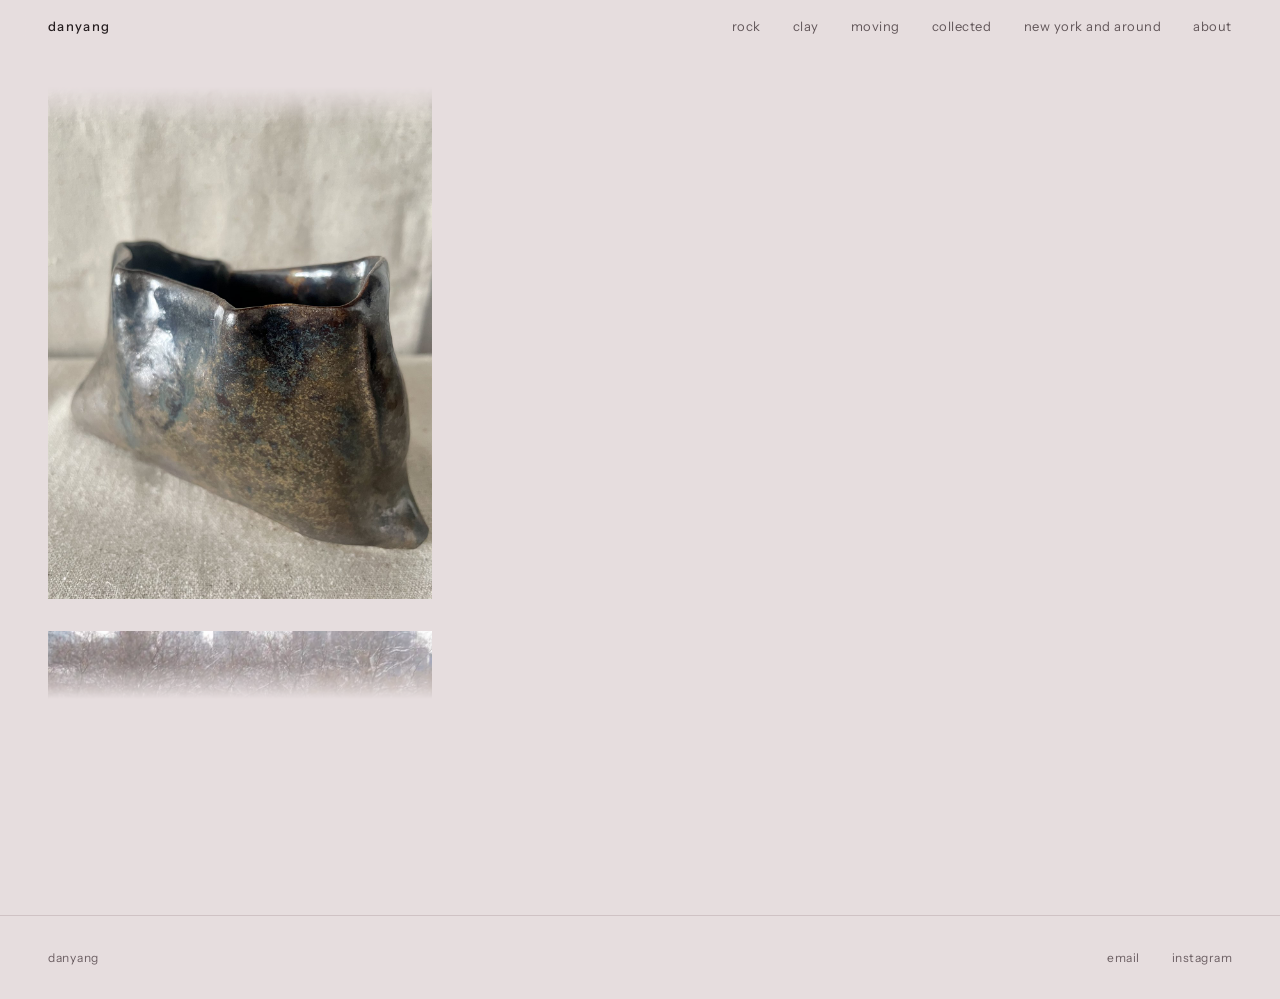
==== index.html @ a8de2074 "Add seamless On Their Way loop" ====
<!DOCTYPE html>
<html lang="en">
<head>
  <meta charset="UTF-8">
  <meta name="viewport" content="width=device-width, initial-scale=1.0">
  <title>danyang</title>
  <meta name="description" content="Visual archive — photography, ceramics, video, and collected observations.">

  <link rel="preconnect" href="https://fonts.googleapis.com">
  <link rel="preconnect" href="https://fonts.gstatic.com" crossorigin>
  <link href="https://fonts.googleapis.com/css2?family=Instrument+Sans:ital,wght@0,400;0,500;1,400&family=Newsreader:ital,wght@0,400;0,500;1,400&display=swap" rel="stylesheet">
  <link rel="stylesheet" href="/css/style.css?v=19">
  <script src="/js/home-carousels.js?v=2" defer></script>
</head>
<body>

  <a href="#main" class="skip-link">Skip to content</a>

  <header class="site-header">
    <a href="/" class="site-title">danyang</a>
    <nav class="site-nav" aria-label="Main navigation">
      <a href="/rock/" class="nav-link">Rock</a>
      <a href="/clay/" class="nav-link">Clay</a>
      <a href="/moving/" class="nav-link">Moving</a>
      <a href="/collected/" class="nav-link">Collected</a>
      <a href="/new-york-and-around/" class="nav-link">New York and Around</a>
      <a href="/about/" class="nav-link">About</a>
    </nav>
  </header>

  <main id="main">
    <section class="home-carousel-layout" aria-label="Image archive ordered by color and light">
      <section class="home-carousel home-carousel--vertical" aria-label="Portrait images, from light to dark">
        <div class="home-carousel-viewport" data-carousel="portrait" aria-busy="true">
          <div class="home-carousel-track home-carousel-track--vertical"></div>
        </div>
      </section>
    </section>
  </main>

  <footer class="site-footer">
    <div class="footer-inner">
      <span class="footer-name">danyang</span>
      <nav class="footer-links" aria-label="Footer navigation">
        <!-- REPLACE: update with your actual email and Instagram -->
        <a href="mailto:hello@danyanghere.com">Email</a>
        <a href="https://instagram.com/" target="_blank" rel="noopener noreferrer">Instagram</a>
      </nav>
    </div>
  </footer>

</body>
</html>
---- css/style.css ----
/* ============================================================
   DANYANG WU — VISUAL ARCHIVE
   Complete stylesheet
   ============================================================ */


/* ============================================================
   1. DESIGN TOKENS
   ============================================================ */

:root {
  /* Colors */
  --bg:              #E6DDDE;
  --text:            #261F21;
  --text-secondary:  #62575A;
  --text-tertiary:   #6C5F63;
  --border:          #CFC2C4;

  /* Typography */
  --font-sans: 'Instrument Sans', -apple-system, BlinkMacSystemFont, 'Segoe UI',
               Roboto, 'Helvetica Neue', Arial, sans-serif;
  --font-serif: 'Newsreader', Georgia, 'Times New Roman', serif;

  /* Spacing (8px base) */
  --space-xs:      0.5rem;   /*  8px */
  --space-sm:      1rem;     /* 16px */
  --space-md:      2rem;     /* 32px */
  --space-lg:      4rem;     /* 64px */
  --space-xl:      8rem;     /* 128px */
  --space-section: clamp(5rem, 12vh, 10rem);

  /* Layout */
  --max-width:     1400px;
  --content-width: 860px;
  --gutter:        clamp(1.25rem, 5vw, 3rem);
}


/* ============================================================
   2. RESET & BASE
   ============================================================ */

*,
*::before,
*::after {
  margin: 0;
  padding: 0;
  box-sizing: border-box;
}

html {
  font-size: 16px;
  scroll-behavior: smooth;
  -webkit-text-size-adjust: 100%;
}

body {
  font-family: var(--font-sans);
  font-size: 1rem;
  line-height: 1.6;
  color: var(--text);
  background-color: var(--bg);
  -webkit-font-smoothing: antialiased;
  -moz-osx-font-smoothing: grayscale;
}

img,
video {
  display: block;
  max-width: 100%;
  height: auto;
}

a {
  color: inherit;
  text-decoration: none;
}

/* Native SVG cursors: hidden automatically on touch-only devices. */
@media (hover: hover) and (pointer: fine) {
  html,
  body,
  body * {
    cursor: url('/assets/cursors/brush.svg?v=2') 3 3, auto !important;
  }

  a,
  button,
  [role='button'],
  input,
  select,
  textarea,
  summary,
  label {
    cursor: url('/assets/cursors/brush-active.svg?v=2') 3 3, auto !important;
  }

  html.page-clay,
  html.page-clay body,
  html.page-clay body * {
    cursor: url('/assets/cursors/sponge.svg?v=1') 4 4, auto !important;
  }

  html.page-clay a,
  html.page-clay button,
  html.page-clay [role='button'],
  html.page-clay input,
  html.page-clay select,
  html.page-clay textarea,
  html.page-clay summary,
  html.page-clay label {
    cursor: url('/assets/cursors/sponge-active.svg?v=1') 5 5, auto !important;
  }

  html.page-new-york,
  html.page-new-york body,
  html.page-new-york body * {
    cursor: url('/assets/cursors/mouse-chef.svg?v=1') 2 18, auto !important;
  }

  html.page-new-york a,
  html.page-new-york button,
  html.page-new-york [role='button'],
  html.page-new-york input,
  html.page-new-york select,
  html.page-new-york textarea,
  html.page-new-york summary,
  html.page-new-york label {
    cursor: url('/assets/cursors/mouse-chef-active.svg?v=1') 2 18, auto !important;
  }
}

ul, ol {
  list-style: none;
}

button {
  font: inherit;
  color: inherit;
  background: none;
  border: none;
  cursor: pointer;
}


/* ============================================================
   3. TYPOGRAPHY
   ============================================================ */

h1, h2, h3, h4 {
  font-weight: 400;
  line-height: 1.2;
}

h1, h2 {
  font-family: var(--font-serif);
  letter-spacing: -0.02em;
}

h1 {
  font-size: clamp(1.75rem, 4vw, 2.75rem);
  letter-spacing: -0.01em;
}

h2 {
  font-size: clamp(1.25rem, 2.5vw, 1.75rem);
  letter-spacing: -0.005em;
}

h3 {
  font-size: 1rem;
  font-weight: 500;
}

p {
  max-width: 60ch;
}

.text-secondary {
  color: var(--text-secondary);
}

.text-small {
  font-size: 0.8125rem;
  line-height: 1.5;
}

.text-caption {
  font-size: 0.75rem;
  letter-spacing: 0.06em;
  text-transform: uppercase;
  color: var(--text-secondary);
}

.text-statement {
  font-size: clamp(1.125rem, 2vw, 1.3125rem);
  font-weight: 300;
  line-height: 1.55;
  font-style: italic;
  max-width: 48ch;
}


/* ============================================================
   4. LAYOUT UTILITIES
   ============================================================ */

.container {
  max-width: var(--max-width);
  margin-left: auto;
  margin-right: auto;
  padding-left: var(--gutter);
  padding-right: var(--gutter);
}

.container--narrow {
  max-width: var(--content-width);
}

.page-padding {
  padding-top: var(--space-section);
  padding-bottom: var(--space-section);
}


/* ============================================================
   5. SKIP LINK (Accessibility)
   ============================================================ */

.skip-link {
  position: absolute;
  top: -3rem;
  left: var(--gutter);
  background: var(--text);
  color: var(--bg);
  padding: var(--space-xs) var(--space-sm);
  font-size: 0.8125rem;
  z-index: 200;
  transition: top 0.2s ease;
}

.skip-link:focus {
  top: var(--space-xs);
  outline: 2px solid var(--text);
  outline-offset: 2px;
}


/* ============================================================
   6. SITE HEADER & NAVIGATION
   ============================================================ */

.site-header {
  position: sticky;
  top: 0;
  z-index: 100;
  display: flex;
  flex-wrap: wrap;
  align-items: baseline;
  justify-content: space-between;
  padding: var(--space-sm) var(--gutter);
  background-color: rgba(230, 221, 222, 0.92);
  backdrop-filter: blur(12px);
  -webkit-backdrop-filter: blur(12px);
}

.site-title {
  font-size: 0.8125rem;
  font-weight: 500;
  letter-spacing: 0.1em;
  text-transform: lowercase !important;
}

.site-nav {
  display: flex;
  flex-wrap: wrap;
  gap: var(--space-xs) var(--space-md);
  align-items: baseline;
}

.nav-link {
  font-size: 0.8125rem;
  letter-spacing: 0.04em;
  text-transform: lowercase;
  color: var(--text-secondary);
  transition: color 0.2s ease;
  padding-bottom: 2px;
}

.nav-link--active {
  color: var(--text);
}

@media (hover: hover) {
  .nav-link:hover {
    color: var(--text);
  }
}


/* ============================================================
   7. HOMEPAGE
   ============================================================ */

.home-carousel-layout {
  padding: var(--space-md) var(--gutter) var(--space-section);
}

.home-carousel--vertical {
  width: min(30vw, 390px);
  height: 68vh;
  min-height: 460px;
  min-width: 0;
}

.home-carousel-viewport {
  width: 100%;
  height: 100%;
  overflow: hidden;
  opacity: 0;
  transition: opacity 0.4s ease;
}

.home-carousel-viewport.is-ready {
  opacity: 1;
}

.home-carousel--vertical .home-carousel-viewport {
  -webkit-mask-image: linear-gradient(to bottom, transparent, #000 6%, #000 94%, transparent);
  mask-image: linear-gradient(to bottom, transparent, #000 6%, #000 94%, transparent);
}

.home-carousel-track {
  display: flex;
  width: max-content;
  height: max-content;
  will-change: transform;
}

.home-carousel-track--vertical {
  flex-direction: column;
  width: 100%;
  animation: home-carousel-up var(--carousel-duration, 30s) linear infinite;
}

.home-carousel-sequence {
  display: flex;
  flex: none;
  gap: var(--space-md);
}

.home-carousel-track--vertical .home-carousel-sequence {
  flex-direction: column;
  width: 100%;
  padding-bottom: var(--space-md);
}

.home-carousel-item {
  position: relative;
  display: block;
  flex: none;
  overflow: hidden;
  background: var(--border);
}

.home-carousel--vertical .home-carousel-item {
  width: 100%;
  aspect-ratio: 3 / 4;
}

.home-carousel-item img {
  width: 100%;
  height: 100%;
  object-fit: cover;
  transition: transform 0.6s ease;
}

.home-carousel-item span {
  position: absolute;
  left: 0.5rem;
  bottom: 0.5rem;
  padding: 0.25rem 0.4rem;
  color: var(--text-secondary);
  background: rgba(230, 221, 222, 0.84);
  font-size: 0.625rem;
  letter-spacing: 0.05em;
  text-transform: lowercase;
  opacity: 0;
  transition: opacity 0.25s ease;
}

@media (hover: hover) {
  .home-carousel-item:hover img {
    transform: scale(1.015);
  }

  .home-carousel-item:hover span {
    opacity: 1;
  }

  .home-carousel-viewport:hover .home-carousel-track {
    animation-play-state: paused;
  }
}

.home-carousel-viewport:focus-within .home-carousel-track {
  animation-play-state: paused;
}

@keyframes home-carousel-up {
  to { transform: translateY(-50%); }
}

/* ============================================================
   8. SECTION HEADERS
   ============================================================ */

.section-header {
  padding: var(--space-section) var(--gutter) var(--space-lg);
  max-width: var(--max-width);
  margin: 0 auto;
}

.section-header h1 {
  margin-bottom: var(--space-xs);
}

.section-header .section-subtitle {
  color: var(--text-secondary);
  font-size: 0.875rem;
}


/* ============================================================
   9. PHOTOGRAPHY INDEX
   ============================================================ */

.projects-list {
  max-width: var(--max-width);
  margin: 0 auto;
  padding: 0 var(--gutter) var(--space-section);
}

.project-card {
  display: block;
  margin-bottom: var(--space-section);
}

.project-card:last-child {
  margin-bottom: 0;
}

.project-card img {
  width: 100%;
}

.project-card-info {
  margin-top: var(--space-sm);
}

.project-card-info h2 {
  font-size: 1.125rem;
  font-weight: 500;
  letter-spacing: 0.02em;
}

.project-card-info .project-year {
  font-size: 0.8125rem;
  color: var(--text-secondary);
  margin-top: 0.25rem;
}


/* ============================================================
   10. GALLERY SYSTEM (Photography Projects)
   ============================================================ */

.project-hero {
  padding: var(--space-section) var(--gutter) var(--space-lg);
  max-width: var(--content-width);
  margin: 0 auto;
}

.project-hero h1 {
  margin-bottom: 0.25rem;
}

.project-hero .project-year {
  font-size: 0.875rem;
  color: var(--text-secondary);
}

.project-statement {
  padding: 0 var(--gutter);
  max-width: var(--content-width);
  margin: 0 auto var(--space-section);
}

.project-gallery {
  display: flex;
  flex-direction: column;
  align-items: center;
  padding-bottom: var(--space-section);
}

.gallery-item {
  padding: 0 var(--gutter);
  margin-bottom: var(--space-section);
  max-width: var(--max-width);
}

.gallery-item:last-child {
  margin-bottom: 0;
}

.gallery-item img {
  width: 100%;
}

.gallery-item figcaption {
  margin-top: var(--space-xs);
  font-size: 0.75rem;
  letter-spacing: 0.05em;
  text-transform: uppercase;
  color: var(--text-tertiary);
  transition: opacity 0.3s ease;
}

/* Reveal captions on hover (desktop only) */
@media (hover: hover) {
  .gallery-item figcaption {
    opacity: 0;
  }
  .gallery-item:hover figcaption,
  .gallery-item:focus-within figcaption {
    opacity: 1;
  }
}

/* Layout variants */
.gallery-item--full {
  width: 100%;
}

.gallery-item--center {
  width: 65%;
}

.gallery-item--left {
  width: 55%;
  align-self: flex-start;
}

.gallery-item--right {
  width: 55%;
  align-self: flex-end;
}

.gallery-item--small {
  width: 38%;
}

/* Pairs: two images side by side */
.gallery-pair {
  display: flex;
  gap: var(--space-md);
  width: 85%;
  max-width: var(--max-width);
  padding: 0 var(--gutter);
  margin-bottom: var(--space-section);
}

.gallery-pair .gallery-item {
  flex: 1;
  padding: 0;
  margin-bottom: 0;
}


/* ============================================================
   11. POTTERY — CONTINUOUS CLAY SPACE
   ============================================================ */

html.page-clay,
html.page-clay body {
  --clay-slip: #B9A7A5;
  --clay-wet: #8F7978;
  background-color: var(--clay-slip);
}

.page-clay .site-header {
  background-color: rgba(185, 167, 165, 0.9);
}

.page-clay .pottery-page,
.page-clay .site-footer {
  position: relative;
  z-index: 2;
}

.page-clay .site-footer {
  border-top: 0;
  margin-top: clamp(5rem, 12vw, 11rem);
}

.clay-trace {
  position: fixed;
  inset: 0;
  z-index: 1;
  width: 100%;
  height: 100%;
  pointer-events: none;
}

.pottery-heading {
  padding-top: clamp(5rem, 10vh, 8rem);
  padding-bottom: clamp(5rem, 8vw, 9rem);
}

.pottery-heading h1 {
  font-size: clamp(2rem, 5.3vw, 5rem);
  color: rgba(38, 31, 33, 0.88);
}

.pottery-field {
  display: grid;
  grid-template-columns: repeat(12, minmax(0, 1fr));
  grid-auto-flow: row;
  align-items: start;
  row-gap: clamp(7rem, 12vw, 13rem);
  column-gap: clamp(1.5rem, 3vw, 4rem);
  width: min(100%, 1600px);
  margin: 0 auto;
  padding: 0 clamp(1.5rem, 5vw, 5rem) clamp(8rem, 14vw, 14rem);
}

.pottery-piece {
  position: relative;
  min-width: 0;
}

.pottery-object {
  display: block;
  width: 100%;
  text-align: left;
  transform-origin: 52% 78%;
}

.pottery-object img {
  width: 100%;
  height: auto;
  object-fit: contain;
  filter: drop-shadow(0 0.7rem 0.55rem rgba(57, 45, 46, 0.11));
  transform: translateZ(0) rotate(var(--resting-tilt, 0deg));
  transition: transform 900ms cubic-bezier(0.2, 0.75, 0.2, 1), filter 900ms ease;
  will-change: transform;
}

.pottery-caption {
  display: flex;
  align-items: baseline;
  justify-content: space-between;
  gap: 1rem;
  width: min(100%, 24rem);
  margin-top: 0.8rem;
  color: rgba(38, 31, 33, 0.68);
  font-size: 0.72rem;
  letter-spacing: 0.035em;
  opacity: 0.3;
  transition: opacity 500ms ease;
}

.pottery-caption small {
  font: inherit;
  color: rgba(38, 31, 33, 0.48);
}

.pottery-piece--01 { grid-column: 1 / span 6; grid-row: 1; --resting-tilt: -0.3deg; }
.pottery-piece--02 { grid-column: 8 / span 5; grid-row: 1; margin-top: clamp(6rem, 13vw, 12rem); --resting-tilt: 0.45deg; }
.pottery-piece--03 { grid-column: 2 / span 3; grid-row: 2; margin-top: clamp(1rem, 4vw, 4rem); --resting-tilt: -0.7deg; }
.pottery-piece--04 { grid-column: 7 / span 6; grid-row: 2; --resting-tilt: 0.35deg; }
.pottery-piece--05 { grid-column: 1 / span 7; grid-row: 3; --resting-tilt: -0.25deg; }
.pottery-piece--06 { grid-column: 8 / span 5; grid-row: 3; margin-top: clamp(7rem, 14vw, 13rem); --resting-tilt: 0.7deg; }
.pottery-piece--07 { grid-column: 2 / span 5; grid-row: 4; --resting-tilt: -0.55deg; }
.pottery-piece--08 { grid-column: 7 / span 6; grid-row: 4; margin-top: clamp(2rem, 6vw, 6rem); --resting-tilt: 0.4deg; }
.pottery-piece--09 { grid-column: 1 / span 4; grid-row: 5; margin-top: clamp(3rem, 8vw, 8rem); --resting-tilt: -0.45deg; }
.pottery-piece--10 { grid-column: 6 / span 4; grid-row: 5; --resting-tilt: 0.55deg; }
.pottery-piece--11 { grid-column: 8 / span 5; grid-row: 6; margin-top: clamp(5rem, 10vw, 10rem); --resting-tilt: -0.25deg; }
.pottery-piece--12 { grid-column: 1 / span 7; grid-row: 6; --resting-tilt: 0.3deg; }

@media (hover: hover) and (pointer: fine) {
  .pottery-object:hover img,
  .pottery-object:focus-visible img {
    filter: drop-shadow(0 0.9rem 0.7rem rgba(57, 45, 46, 0.14));
    transform: translateY(-0.25rem) rotate(calc(var(--resting-tilt, 0deg) + 0.45deg)) scale(1.014);
  }

  .pottery-object:hover .pottery-caption,
  .pottery-object:focus-visible .pottery-caption {
    opacity: 0.86;
  }
}

.pottery-object:focus-visible,
.pottery-lightbox__close:focus-visible {
  outline: 1px solid rgba(38, 31, 33, 0.7);
  outline-offset: 0.45rem;
}

.pottery-lightbox {
  width: 100vw;
  max-width: none;
  height: 100dvh;
  max-height: none;
  padding: clamp(4rem, 8vw, 7rem) var(--gutter) clamp(2rem, 5vw, 4rem);
  color: var(--text);
  background: rgba(185, 167, 165, 0.985);
  border: 0;
  overflow: auto;
}

body.pottery-dialog-open {
  overflow: hidden;
}

.pottery-lightbox::backdrop {
  background: rgba(84, 69, 70, 0.2);
  backdrop-filter: blur(2px);
}

.pottery-lightbox__close {
  position: fixed;
  top: 1.3rem;
  right: var(--gutter);
  z-index: 2;
  padding: 0.25rem;
  color: rgba(38, 31, 33, 0.68);
  font-size: 0.72rem;
  letter-spacing: 0.06em;
  text-transform: lowercase;
}

.pottery-lightbox__figure {
  display: grid;
  place-items: center;
  min-height: calc(100dvh - clamp(6rem, 13vw, 11rem));
}

.pottery-lightbox__figure img {
  width: auto;
  max-width: min(86vw, 1080px);
  max-height: 72dvh;
  object-fit: contain;
  filter: drop-shadow(0 1.25rem 1rem rgba(57, 45, 46, 0.13));
}

.pottery-lightbox__figure figcaption {
  width: min(86vw, 36rem);
  margin-top: 1.5rem;
  text-align: center;
}

.pottery-lightbox__figure h2 {
  font-family: var(--font-sans);
  font-size: 0.82rem;
  letter-spacing: 0.03em;
}

.pottery-lightbox__figure p {
  margin: 0.3rem auto 0;
  color: rgba(38, 31, 33, 0.55);
  font-size: 0.72rem;
  letter-spacing: 0.035em;
}


/* ============================================================
   12. VIDEO / MOVING
   ============================================================ */

.video-grid {
  display: grid;
  grid-template-columns: repeat(auto-fill, minmax(min(360px, 100%), 1fr));
  gap: var(--space-lg);
  max-width: var(--max-width);
  margin: 0 auto;
  padding: 0 var(--gutter) var(--space-section);
}

.video-grid--moving {
  grid-template-columns: 1fr;
  justify-content: stretch;
}

.video-item--above-trees {
  width: 140px;
}

.video-item--on-their-way {
  width: 100px;
  margin-top: clamp(6rem, 12vw, 11rem);
  margin-left: clamp(2rem, 14vw, 12rem);
}

.video-item video {
  width: 100%;
  background-color: var(--border);
}

.video-info {
  margin-top: var(--space-xs);
}

.video-info h3 {
  font-size: 0.875rem;
  font-weight: 400;
}

.video-info .video-meta {
  font-size: 0.75rem;
  color: var(--text-tertiary);
  margin-top: 0.125rem;
  letter-spacing: 0.03em;
}

.video-duration {
  display: inline-block;
  font-size: 0.6875rem;
  letter-spacing: 0.04em;
  color: var(--text-tertiary);
  margin-top: 0.25rem;
}


/* ============================================================
   13. FRUIT / COLLECTED
   ============================================================ */

.fruit-intro {
  max-width: var(--content-width);
  margin: 0 auto;
  padding: 0 var(--gutter) var(--space-lg);
}

.fruit-grid {
  display: grid;
  grid-template-columns: repeat(auto-fill, minmax(220px, 1fr));
  gap: var(--space-md);
  max-width: var(--max-width);
  margin: 0 auto;
  padding: 0 var(--gutter) var(--space-section);
}

.fruit-entry {
  transition: transform 0.3s ease;
}

.fruit-entry img {
  width: 100%;
  aspect-ratio: 1 / 1;
  object-fit: cover;
}

.fruit-info {
  margin-top: var(--space-xs);
}

.fruit-info .fruit-name {
  font-size: 0.9375rem;
  font-weight: 500;
}

.fruit-info .fruit-place {
  font-size: 0.8125rem;
  color: var(--text-secondary);
  margin-top: 0.125rem;
}

.fruit-info .fruit-year {
  font-size: 0.75rem;
  color: var(--text-tertiary);
  margin-top: 0.0625rem;
}

/* Slight lift on hover */
@media (hover: hover) {
  .fruit-entry:hover {
    transform: translateY(-2px);
  }
}


/* ============================================================
   14. ABOUT
   ============================================================ */

.about-layout {
  max-width: var(--content-width);
  margin: 0 auto;
  padding: var(--space-section) var(--gutter);
  display: grid;
  grid-template-columns: 1fr 1.5fr;
  gap: var(--space-lg);
  align-items: start;
}

.video-info .video-place {
  margin-top: 0.125rem;
  color: var(--text-secondary);
  font-size: 0.75rem;
}

.about-layout--text-only {
  grid-template-columns: 1fr;
}

.about-layout--text-only .about-text > p:first-child {
  max-width: 30ch;
  font-family: var(--font-serif);
  font-size: clamp(1.75rem, 4vw, 3.5rem);
  line-height: 1.18;
  letter-spacing: -0.025em;
}

.about-photo img {
  width: 100%;
}

.about-text p {
  margin-bottom: var(--space-sm);
}

.about-text p:last-child {
  margin-bottom: 0;
}

.about-section {
  margin-top: var(--space-lg);
}

.about-section h2 {
  font-size: 0.8125rem;
  font-weight: 500;
  letter-spacing: 0.08em;
  text-transform: uppercase;
  color: var(--text-secondary);
  margin-bottom: var(--space-sm);
}

.about-section ul li {
  font-size: 0.9375rem;
  margin-bottom: 0.5rem;
  color: var(--text-secondary);
}

.about-contact {
  margin-top: var(--space-lg);
}

.about-contact a {
  display: inline-block;
  font-size: 0.875rem;
  color: var(--text-secondary);
  margin-right: var(--space-md);
  padding-bottom: 1px;
  border-bottom: 1px solid var(--border);
  transition: color 0.2s ease, border-color 0.2s ease;
}

@media (hover: hover) {
  .about-contact a:hover {
    color: var(--text);
    border-color: var(--text);
  }
}


/* ============================================================
   15. FOOTER
   ============================================================ */

.site-footer {
  border-top: 1px solid var(--border);
  padding: var(--space-md) var(--gutter);
  margin-top: var(--space-section);
}

.footer-inner {
  max-width: var(--max-width);
  margin: 0 auto;
  display: flex;
  justify-content: space-between;
  align-items: baseline;
  flex-wrap: wrap;
  gap: var(--space-sm);
}

.footer-name {
  font-size: 0.75rem;
  letter-spacing: 0.06em;
  text-transform: lowercase !important;
  color: var(--text-tertiary);
}

.footer-links {
  display: flex;
  gap: var(--space-md);
}

.footer-links a {
  font-size: 0.75rem;
  letter-spacing: 0.04em;
  text-transform: lowercase;
  color: var(--text-tertiary);
  transition: color 0.2s ease;
}

@media (hover: hover) {
  .footer-links a:hover {
    color: var(--text);
  }
}


/* ============================================================
   16. FIGURE & IMAGE STYLES
   ============================================================ */

figure {
  position: relative;
}

figure img {
  display: block;
}

/* Subtle scale on image hover (desktop) */
@media (hover: hover) {
  .gallery-item img,
  .project-card img,
  .home-item img {
    transition: transform 0.5s ease;
  }

  .gallery-item:hover img,
  .project-card:hover img,
  .home-item:hover img {
    transform: scale(1.015);
  }
}

/* Overflow hidden on figures to contain scale */
.gallery-item,
.project-card,
.home-item a {
  overflow: hidden;
}

/* Ensure figcaption is outside overflow hidden */
.gallery-item {
  overflow: visible;
}

.gallery-item img {
  overflow: hidden;
}


/* ============================================================
   17. FOCUS STYLES
   ============================================================ */

:focus-visible {
  outline: 2px solid var(--text);
  outline-offset: 3px;
}

a:focus:not(:focus-visible) {
  outline: none;
}


/* ============================================================
   18. RESPONSIVE — TABLET (≤ 1024px)
   ============================================================ */

@media (max-width: 1024px) {
  .gallery-item--center { width: 75%; }
  .gallery-item--left,
  .gallery-item--right  { width: 65%; }
  .gallery-item--small  { width: 45%; }

  .gallery-pair { width: 90%; }
}


/* ============================================================
   19. RESPONSIVE — MOBILE (≤ 768px)
   ============================================================ */

@media (max-width: 768px) {
  .site-header {
    flex-direction: column;
    gap: var(--space-xs);
    padding-top: var(--space-sm);
    padding-bottom: var(--space-sm);
  }

  .site-nav {
    gap: var(--space-xs) var(--space-sm);
  }

  /* Homepage */
  .home-carousel-layout {
    padding-top: var(--space-sm);
  }

  .home-carousel--vertical {
    width: min(76vw, 360px);
    height: 62vh;
    min-height: 430px;
  }

  /* Gallery */
  .gallery-item--full,
  .gallery-item--center,
  .gallery-item--left,
  .gallery-item--right,
  .gallery-item--small {
    width: 100%;
    align-self: center;
  }

  .gallery-pair {
    flex-direction: column;
    width: 100%;
    gap: var(--space-lg);
  }

  /* Pottery */
  .pottery-field {
    display: block;
    padding-inline: clamp(1.25rem, 7vw, 3rem);
  }

  .pottery-piece {
    width: 88%;
    margin: 0 0 clamp(7rem, 24vw, 11rem);
  }

  .pottery-piece--02,
  .pottery-piece--04,
  .pottery-piece--06,
  .pottery-piece--08,
  .pottery-piece--11 {
    margin-left: auto;
  }

  .pottery-piece--03 { width: 58%; margin-left: 7%; }
  .pottery-piece--04 { width: 78%; }
  .pottery-piece--06 { width: 80%; }
  .pottery-piece--09 { width: 64%; }
  .pottery-piece--10 { width: 62%; margin-left: 15%; }
  .pottery-piece--11 { width: 84%; }
  .pottery-piece--12 { width: 94%; }

  .pottery-caption {
    opacity: 0.62;
  }

  /* Videos */
  .video-grid {
    grid-template-columns: 1fr;
    gap: var(--space-lg);
  }

  /* Fruit */
  .fruit-grid {
    grid-template-columns: repeat(2, 1fr);
    gap: var(--space-sm);
  }

  /* About */
  .about-layout {
    grid-template-columns: 1fr;
    gap: var(--space-md);
  }

  .about-photo {
    max-width: 280px;
  }
}


/* ============================================================
   20. RESPONSIVE — SMALL MOBILE (≤ 480px)
   ============================================================ */

@media (max-width: 480px) {
  .nav-link {
    font-size: 0.75rem;
  }

  .fruit-grid {
    grid-template-columns: repeat(2, 1fr);
    gap: var(--space-xs);
  }

  .fruit-info .fruit-name {
    font-size: 0.8125rem;
  }

  .fruit-info .fruit-place,
  .fruit-info .fruit-year {
    font-size: 0.6875rem;
  }
}


/* ============================================================
   21. REDUCED MOTION
   ============================================================ */

@media (prefers-reduced-motion: reduce) {
  *,
  *::before,
  *::after {
    animation-duration: 0.01ms !important;
    animation-iteration-count: 1 !important;
    transition-duration: 0.01ms !important;
    scroll-behavior: auto !important;
  }

  /* Hide autoplay videos, show poster fallback */
  .home-video video {
    display: none;
  }

  .home-video .video-poster-fallback {
    display: block;
  }

  .home-carousel-viewport {
    overflow: auto;
    -webkit-mask-image: none;
    mask-image: none;
    scrollbar-width: thin;
  }

  .home-carousel-track {
    animation: none !important;
    transform: none !important;
  }

  .home-carousel-sequence[aria-hidden="true"] {
    display: none;
  }

  .clay-trace {
    display: none;
  }

  .pottery-object img {
    transform: none !important;
  }
}


/* ============================================================
   22. PRINT
   ============================================================ */

@media print {
  .site-header,
  .site-footer,
  .skip-link {
    display: none;
  }

  body {
    background: white;
    color: black;
  }

  img {
    max-width: 100% !important;
    page-break-inside: avoid;
  }
}
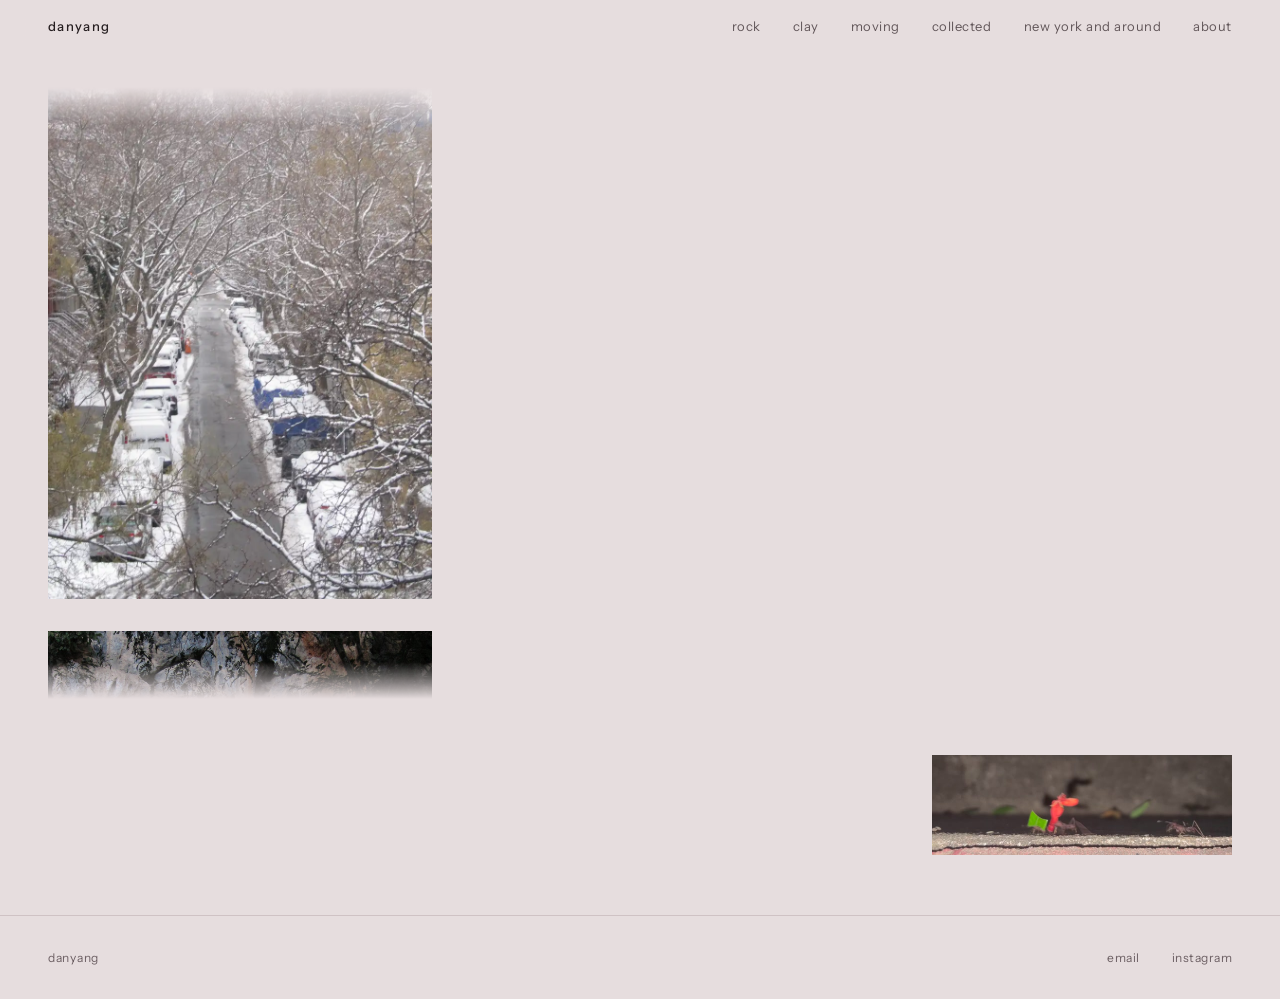
==== commit 955053ea: "Update homepage motion and simplify Rock project" ====
--- a/index.html
+++ b/index.html
@@ -9,8 +9,9 @@
   <link rel="preconnect" href="https://fonts.googleapis.com">
   <link rel="preconnect" href="https://fonts.gstatic.com" crossorigin>
   <link href="https://fonts.googleapis.com/css2?family=Instrument+Sans:ital,wght@0,400;0,500;1,400&family=Newsreader:ital,wght@0,400;0,500;1,400&display=swap" rel="stylesheet">
-  <link rel="stylesheet" href="/css/style.css?v=19">
-  <script src="/js/home-carousels.js?v=2" defer></script>
+  <link rel="stylesheet" href="/css/style.css?v=25">
+  <script src="/js/home-carousels.js?v=3" defer></script>
+  <script src="/js/moving-films.js?v=1" defer></script>
 </head>
 <body>
 
@@ -36,6 +37,29 @@
         </div>
       </section>
     </section>
+
+    <a class="home-video home-video--way-home" href="/moving/" aria-label="View way home on the Moving page">
+      <video
+        data-autoplay-film
+        autoplay
+        muted
+        loop
+        playsinline
+        preload="metadata"
+        poster="/assets/images/videos/on-their-way.jpg"
+        width="1200" height="400"
+        aria-hidden="true"
+      >
+        <source src="/assets/videos/on-their-way.mp4?v=2" type="video/mp4">
+      </video>
+      <img
+        class="video-poster-fallback"
+        src="/assets/images/videos/on-their-way.jpg"
+        alt=""
+        width="1200" height="400"
+      >
+      <span>way home</span>
+    </a>
   </main>
 
   <footer class="site-footer">
--- a/css/style.css
+++ b/css/style.css
@@ -375,6 +375,14 @@
   transition: transform 0.6s ease;
 }
 
+.home-carousel-item--contain {
+  background: transparent;
+}
+
+.home-carousel-item--contain img {
+  object-fit: contain;
+}
+
 .home-carousel-item span {
   position: absolute;
   left: 0.5rem;
@@ -407,6 +415,58 @@
   animation-play-state: paused;
 }
 
+.home-video--way-home {
+  position: fixed;
+  right: var(--gutter);
+  bottom: clamp(2rem, 5vh, 4rem);
+  z-index: 20;
+  display: block;
+  width: clamp(190px, 24vw, 300px);
+  aspect-ratio: 3 / 1;
+  overflow: hidden;
+  background: var(--border);
+}
+
+.home-video--way-home video,
+.home-video--way-home .video-poster-fallback {
+  width: 100%;
+  height: 100%;
+  object-fit: cover;
+}
+
+.home-video--way-home .video-poster-fallback {
+  display: none;
+}
+
+.home-video--way-home span {
+  position: absolute;
+  right: 0.45rem;
+  bottom: 0.35rem;
+  padding: 0.18rem 0.35rem;
+  color: var(--text-secondary);
+  background: rgba(230, 221, 222, 0.84);
+  font-size: 0.625rem;
+  letter-spacing: 0.05em;
+  text-transform: lowercase;
+  opacity: 0;
+  transition: opacity 0.25s ease;
+}
+
+@media (hover: hover) {
+  .home-video--way-home:hover span,
+  .home-video--way-home:focus-visible span {
+    opacity: 1;
+  }
+}
+
+@media (max-width: 768px) {
+  .home-video--way-home {
+    right: var(--gutter);
+    bottom: 1.25rem;
+    width: min(48vw, 210px);
+  }
+}
+
 @keyframes home-carousel-up {
   to { transform: translateY(-50%); }
 }
@@ -524,6 +584,11 @@
   text-transform: uppercase;
   color: var(--text-tertiary);
   transition: opacity 0.3s ease;
+}
+
+.gallery-item .gallery-caption--literal {
+  line-height: 1.65;
+  text-transform: none;
 }
 
 /* Reveal captions on hover (desktop only) */
@@ -583,13 +648,8 @@
 
 html.page-clay,
 html.page-clay body {
-  --clay-slip: #B9A7A5;
   --clay-wet: #8F7978;
-  background-color: var(--clay-slip);
-}
-
-.page-clay .site-header {
-  background-color: rgba(185, 167, 165, 0.9);
+  background-color: var(--bg);
 }
 
 .page-clay .pottery-page,
@@ -627,9 +687,9 @@
   grid-template-columns: repeat(12, minmax(0, 1fr));
   grid-auto-flow: row;
   align-items: start;
-  row-gap: clamp(7rem, 12vw, 13rem);
-  column-gap: clamp(1.5rem, 3vw, 4rem);
-  width: min(100%, 1600px);
+  row-gap: clamp(11rem, 17vw, 19rem);
+  column-gap: clamp(1.5rem, 4vw, 5rem);
+  width: min(100%, 1480px);
   margin: 0 auto;
   padding: 0 clamp(1.5rem, 5vw, 5rem) clamp(8rem, 14vw, 14rem);
 }
@@ -637,6 +697,7 @@
 .pottery-piece {
   position: relative;
   min-width: 0;
+  max-width: 440px;
 }
 
 .pottery-object {
@@ -646,14 +707,43 @@
   transform-origin: 52% 78%;
 }
 
-.pottery-object img {
+.pottery-photograph {
+  display: block;
+  width: 100%;
+  transform: translateZ(0) rotate(var(--resting-tilt, 0deg));
+  transform-origin: 52% 70%;
+  transition: transform 900ms cubic-bezier(0.2, 0.75, 0.2, 1);
+}
+
+.pottery-photograph img {
+  display: block;
   width: 100%;
   height: auto;
   object-fit: contain;
-  filter: drop-shadow(0 0.7rem 0.55rem rgba(57, 45, 46, 0.11));
-  transform: translateZ(0) rotate(var(--resting-tilt, 0deg));
-  transition: transform 900ms cubic-bezier(0.2, 0.75, 0.2, 1), filter 900ms ease;
-  will-change: transform;
+}
+
+/* Keep both new true-alpha archive pieces and temporary source photographs
+   restrained within the sparse composition. */
+.pottery-piece--new-cutout,
+.pottery-piece--source-placeholder {
+  max-width: 350px;
+}
+
+.pottery-piece--body {
+  max-width: 390px;
+}
+
+.pottery-piece--environment {
+  max-width: 310px;
+}
+
+.pottery-photograph--source-placeholder,
+.pottery-photograph--environment {
+  background: transparent;
+  border: 0;
+  border-radius: 0;
+  box-shadow: none;
+  overflow: visible;
 }
 
 .pottery-caption {
@@ -675,23 +765,47 @@
   color: rgba(38, 31, 33, 0.48);
 }
 
-.pottery-piece--01 { grid-column: 1 / span 6; grid-row: 1; --resting-tilt: -0.3deg; }
-.pottery-piece--02 { grid-column: 8 / span 5; grid-row: 1; margin-top: clamp(6rem, 13vw, 12rem); --resting-tilt: 0.45deg; }
-.pottery-piece--03 { grid-column: 2 / span 3; grid-row: 2; margin-top: clamp(1rem, 4vw, 4rem); --resting-tilt: -0.7deg; }
-.pottery-piece--04 { grid-column: 7 / span 6; grid-row: 2; --resting-tilt: 0.35deg; }
-.pottery-piece--05 { grid-column: 1 / span 7; grid-row: 3; --resting-tilt: -0.25deg; }
-.pottery-piece--06 { grid-column: 8 / span 5; grid-row: 3; margin-top: clamp(7rem, 14vw, 13rem); --resting-tilt: 0.7deg; }
-.pottery-piece--07 { grid-column: 2 / span 5; grid-row: 4; --resting-tilt: -0.55deg; }
-.pottery-piece--08 { grid-column: 7 / span 6; grid-row: 4; margin-top: clamp(2rem, 6vw, 6rem); --resting-tilt: 0.4deg; }
-.pottery-piece--09 { grid-column: 1 / span 4; grid-row: 5; margin-top: clamp(3rem, 8vw, 8rem); --resting-tilt: -0.45deg; }
-.pottery-piece--10 { grid-column: 6 / span 4; grid-row: 5; --resting-tilt: 0.55deg; }
-.pottery-piece--11 { grid-column: 8 / span 5; grid-row: 6; margin-top: clamp(5rem, 10vw, 10rem); --resting-tilt: -0.25deg; }
-.pottery-piece--12 { grid-column: 1 / span 7; grid-row: 6; --resting-tilt: 0.3deg; }
+.pottery-caption > span,
+.pottery-caption > small {
+  display: none;
+}
+
+.pottery-caption::before {
+  content: "2024";
+}
+
+.pottery-piece--27 { grid-column: 1 / span 4; grid-row: 1; --resting-tilt: 0.3deg; }
+.pottery-piece--13 { grid-column: 6 / span 3; grid-row: 1; --resting-tilt: -0.3deg; }
+.pottery-piece--26 { grid-column: 10 / span 3; grid-row: 1; margin-top: clamp(5rem, 9vw, 9rem); --resting-tilt: -0.25deg; }
+.pottery-piece--01 { grid-column: 2 / span 4; grid-row: 2; --resting-tilt: -0.35deg; }
+.pottery-piece--02 { grid-column: 9 / span 3; grid-row: 2; margin-top: clamp(8rem, 14vw, 14rem); --resting-tilt: 0.4deg; }
+.pottery-piece--03 { grid-column: 5 / span 3; grid-row: 3; margin-top: clamp(1rem, 4vw, 4rem); --resting-tilt: -0.65deg; }
+.pottery-piece--04 { grid-column: 9 / span 3; grid-row: 3; --resting-tilt: 0.3deg; }
+.pottery-piece--05 { grid-column: 1 / span 4; grid-row: 4; --resting-tilt: -0.25deg; }
+.pottery-piece--06 { grid-column: 8 / span 4; grid-row: 4; margin-top: clamp(9rem, 15vw, 15rem); --resting-tilt: 0.65deg; }
+.pottery-piece--08 { grid-column: 2 / span 4; grid-row: 5; --resting-tilt: 0.35deg; }
+.pottery-piece--09 { grid-column: 8 / span 3; grid-row: 5; margin-top: clamp(4rem, 9vw, 9rem); --resting-tilt: -0.4deg; }
+.pottery-piece--24 { grid-column: 2 / span 3; grid-row: 6; --resting-tilt: 0.2deg; }
+.pottery-piece--23 { grid-column: 8 / span 3; grid-row: 6; --resting-tilt: -0.4deg; }
+.pottery-piece--14 { grid-column: 9 / span 3; grid-row: 7; margin-top: clamp(7rem, 11vw, 11rem); --resting-tilt: 0.25deg; }
+.pottery-piece--17 { grid-column: 1 / span 3; grid-row: 8; --resting-tilt: -0.2deg; }
+.pottery-piece--18 { grid-column: 7 / span 4; grid-row: 8; width: 50%; justify-self: center; margin-top: clamp(8rem, 13vw, 13rem); --resting-tilt: 0.3deg; }
+.pottery-piece--20 { grid-column: 1 / span 3; grid-row: 9; width: 50%; justify-self: center; --resting-tilt: 0.35deg; }
+.pottery-piece--25 { grid-column: 5 / span 3; grid-row: 9; --resting-tilt: 0.35deg; }
+.pottery-piece--12 { grid-column: 5 / span 3; grid-row: 10; --resting-tilt: 0.25deg; }
+.pottery-piece--28 { grid-column: 1 / span 5; grid-row: 11; --resting-tilt: -0.2deg; }
+.pottery-piece--31 { grid-column: 7 / span 4; grid-row: 11; --resting-tilt: 0.35deg; }
+.pottery-piece--19 { grid-column: 2 / span 4; grid-row: 12; width: 50%; justify-self: center; --resting-tilt: -0.3deg; }
+.pottery-piece--21 { grid-column: 8 / span 3; grid-row: 12; margin-top: clamp(6rem, 10vw, 10rem); --resting-tilt: -0.25deg; }
+.pottery-piece--22 { grid-column: 2 / span 4; grid-row: 13; --resting-tilt: 0.25deg; }
+.pottery-piece--15 { grid-column: 2 / span 4; grid-row: 14; --resting-tilt: -0.35deg; }
+.pottery-piece--16 { grid-column: 8 / span 3; grid-row: 14; --resting-tilt: 0.4deg; }
+.pottery-piece--29 { grid-column: 2 / span 3; grid-row: 15; --resting-tilt: 0.25deg; }
+.pottery-piece--30 { grid-column: 8 / span 3; grid-row: 15; margin-top: clamp(6rem, 10vw, 10rem); --resting-tilt: -0.25deg; }
 
 @media (hover: hover) and (pointer: fine) {
-  .pottery-object:hover img,
-  .pottery-object:focus-visible img {
-    filter: drop-shadow(0 0.9rem 0.7rem rgba(57, 45, 46, 0.14));
+  .pottery-object:hover .pottery-photograph,
+  .pottery-object:focus-visible .pottery-photograph {
     transform: translateY(-0.25rem) rotate(calc(var(--resting-tilt, 0deg) + 0.45deg)) scale(1.014);
   }
 
@@ -714,7 +828,7 @@
   max-height: none;
   padding: clamp(4rem, 8vw, 7rem) var(--gutter) clamp(2rem, 5vw, 4rem);
   color: var(--text);
-  background: rgba(185, 167, 165, 0.985);
+  background: var(--bg);
   border: 0;
   overflow: auto;
 }
@@ -748,10 +862,9 @@
 
 .pottery-lightbox__figure img {
   width: auto;
-  max-width: min(86vw, 1080px);
-  max-height: 72dvh;
+  max-width: min(68vw, 820px);
+  max-height: 66dvh;
   object-fit: contain;
-  filter: drop-shadow(0 1.25rem 1rem rgba(57, 45, 46, 0.13));
 }
 
 .pottery-lightbox__figure figcaption {
@@ -761,16 +874,19 @@
 }
 
 .pottery-lightbox__figure h2 {
-  font-family: var(--font-sans);
-  font-size: 0.82rem;
-  letter-spacing: 0.03em;
+  display: none;
 }
 
 .pottery-lightbox__figure p {
   margin: 0.3rem auto 0;
   color: rgba(38, 31, 33, 0.55);
+  font-size: 0;
+  letter-spacing: 0.035em;
+}
+
+.pottery-lightbox__figure p::before {
+  content: "2024";
   font-size: 0.72rem;
-  letter-spacing: 0.035em;
 }
 
 
@@ -793,18 +909,30 @@
 }
 
 .video-item--above-trees {
-  width: 140px;
+  width: min(220px, calc(100vw - (2 * var(--gutter))));
 }
 
 .video-item--on-their-way {
-  width: 100px;
+  width: min(300px, calc(100vw - (2 * var(--gutter))));
   margin-top: clamp(6rem, 12vw, 11rem);
   margin-left: clamp(2rem, 14vw, 12rem);
 }
 
 .video-item video {
-  width: 100%;
-  background-color: var(--border);
+  display: block;
+  width: 100%;
+  height: auto;
+  background-color: transparent;
+}
+
+.video-item--above-trees video {
+  aspect-ratio: 3 / 4;
+  object-fit: contain;
+}
+
+.video-item--on-their-way video {
+  aspect-ratio: 3 / 1;
+  object-fit: cover;
 }
 
 .video-info {
@@ -915,11 +1043,15 @@
 }
 
 .about-layout--text-only .about-text > p:first-child {
-  max-width: 30ch;
+  max-width: 45ch;
   font-family: var(--font-serif);
-  font-size: clamp(1.75rem, 4vw, 3.5rem);
-  line-height: 1.18;
-  letter-spacing: -0.025em;
+  font-size: clamp(1.15rem, 2.2vw, 2rem);
+  line-height: 1.28;
+  letter-spacing: -0.015em;
+}
+
+.about-bio-dedication {
+  font-size: 0.72em;
 }
 
 .about-photo img {
@@ -1144,8 +1276,9 @@
   }
 
   .pottery-piece {
-    width: 88%;
-    margin: 0 0 clamp(7rem, 24vw, 11rem);
+    width: 58%;
+    max-width: 360px;
+    margin: 0 0 clamp(9rem, 30vw, 14rem);
   }
 
   .pottery-piece--02,
@@ -1156,13 +1289,38 @@
     margin-left: auto;
   }
 
-  .pottery-piece--03 { width: 58%; margin-left: 7%; }
-  .pottery-piece--04 { width: 78%; }
-  .pottery-piece--06 { width: 80%; }
-  .pottery-piece--09 { width: 64%; }
-  .pottery-piece--10 { width: 62%; margin-left: 15%; }
-  .pottery-piece--11 { width: 84%; }
-  .pottery-piece--12 { width: 94%; }
+  .pottery-piece--01 { width: 62%; margin-left: 5%; }
+  .pottery-piece--02 { width: 52%; }
+  .pottery-piece--03 { width: 46%; margin-left: 12%; }
+  .pottery-piece--04 { width: 50%; }
+  .pottery-piece--05 { width: 62%; }
+  .pottery-piece--06 { width: 58%; }
+  .pottery-piece--07 { width: 60%; margin-left: 8%; }
+  .pottery-piece--08 { width: 50%; }
+  .pottery-piece--09 { width: 46%; margin-left: 12%; }
+  .pottery-piece--10 { width: 48%; margin-left: 22%; }
+  .pottery-piece--11 { width: 52%; }
+  .pottery-piece--12 { width: 60%; margin-left: 5%; }
+  .pottery-piece--13 { width: 55%; margin-left: 7%; }
+  .pottery-piece--14 { width: 50%; margin-left: auto; }
+  .pottery-piece--15 { width: 53%; margin-left: 18%; }
+  .pottery-piece--16 { width: 48%; margin-left: auto; }
+  .pottery-piece--17 { width: 57%; }
+  .pottery-piece--18 { width: 32%; margin-left: auto; }
+  .pottery-piece--19 { width: 32%; margin-left: 4%; }
+  .pottery-piece--20 { width: 30%; margin-left: auto; }
+  .pottery-piece--21 { width: 52%; margin-left: 12%; }
+  .pottery-piece--22 { width: 55%; margin-left: auto; }
+  .pottery-piece--23 { width: 48%; margin-left: 6%; }
+  .pottery-piece--24 { width: 50%; margin-left: 25%; }
+  .pottery-piece--25 { width: 52%; margin-left: auto; }
+  .pottery-piece--26 { width: 48%; margin-left: 12%; }
+  .pottery-piece--27 { width: 55%; margin-left: 23%; }
+  .pottery-piece--28 { width: 52%; margin-left: 3%; }
+  .pottery-piece--29 { width: 46%; margin-left: auto; }
+  .pottery-piece--30 { width: 46%; margin-left: 9%; }
+  .pottery-piece--31 { width: 64%; margin-left: auto; }
+  .pottery-piece--32 { width: 54%; margin-left: 7%; }
 
   .pottery-caption {
     opacity: 0.62;
@@ -1260,7 +1418,7 @@
     display: none;
   }
 
-  .pottery-object img {
+  .pottery-photograph {
     transform: none !important;
   }
 }
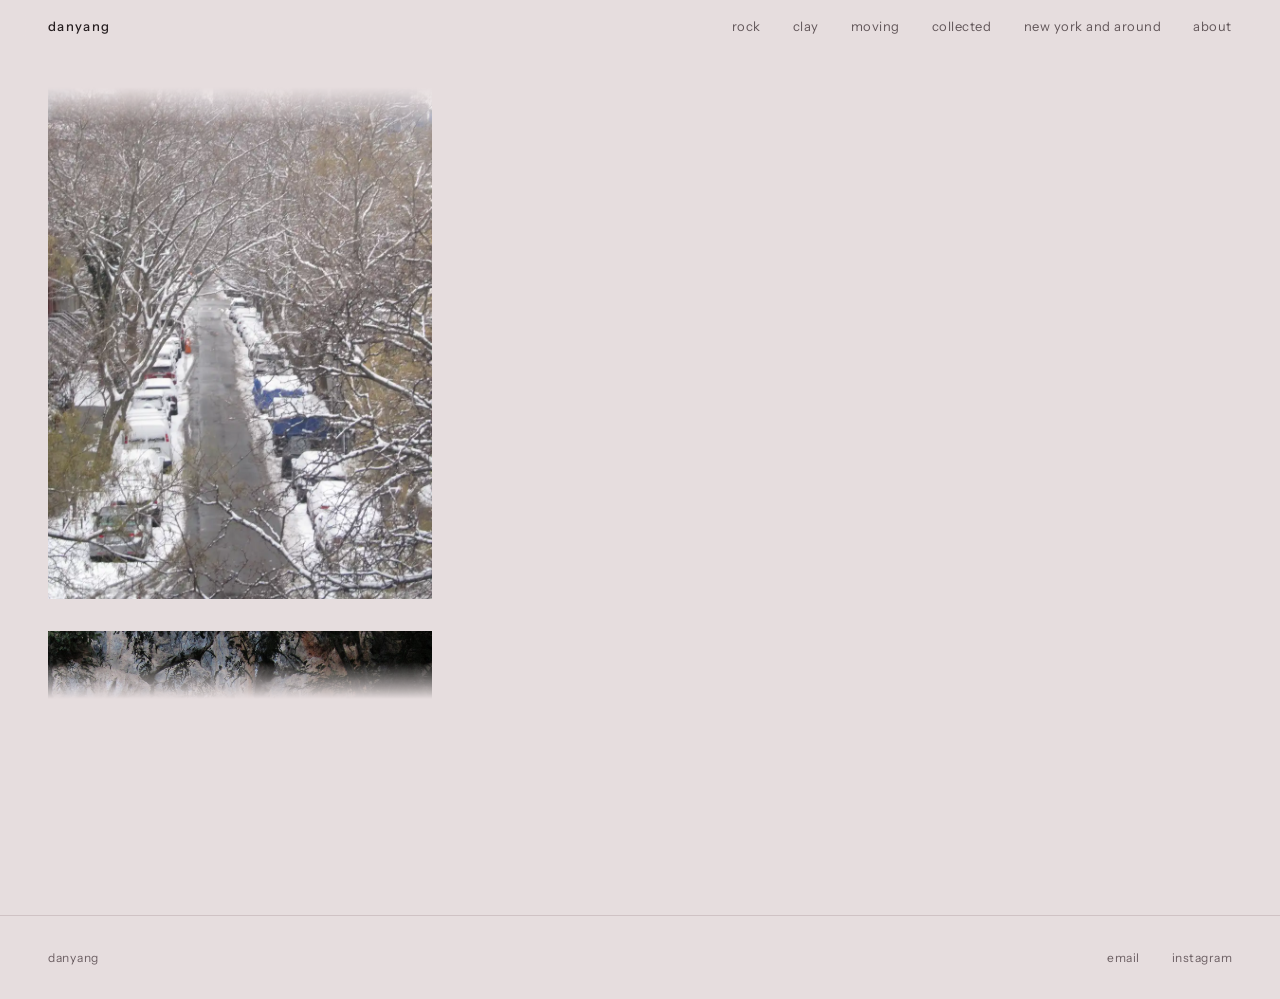
==== commit a4d6331c: "Simplify homepage carousel controls" ====
--- a/index.html
+++ b/index.html
@@ -9,9 +9,8 @@
   <link rel="preconnect" href="https://fonts.googleapis.com">
   <link rel="preconnect" href="https://fonts.gstatic.com" crossorigin>
   <link href="https://fonts.googleapis.com/css2?family=Instrument+Sans:ital,wght@0,400;0,500;1,400&family=Newsreader:ital,wght@0,400;0,500;1,400&display=swap" rel="stylesheet">
-  <link rel="stylesheet" href="/css/style.css?v=25">
-  <script src="/js/home-carousels.js?v=3" defer></script>
-  <script src="/js/moving-films.js?v=1" defer></script>
+  <link rel="stylesheet" href="/css/style.css?v=30">
+  <script src="/js/home-carousels.js?v=8" defer></script>
 </head>
 <body>
 
@@ -38,28 +37,6 @@
       </section>
     </section>
 
-    <a class="home-video home-video--way-home" href="/moving/" aria-label="View way home on the Moving page">
-      <video
-        data-autoplay-film
-        autoplay
-        muted
-        loop
-        playsinline
-        preload="metadata"
-        poster="/assets/images/videos/on-their-way.jpg"
-        width="1200" height="400"
-        aria-hidden="true"
-      >
-        <source src="/assets/videos/on-their-way.mp4?v=2" type="video/mp4">
-      </video>
-      <img
-        class="video-poster-fallback"
-        src="/assets/images/videos/on-their-way.jpg"
-        alt=""
-        width="1200" height="400"
-      >
-      <span>way home</span>
-    </a>
   </main>
 
   <footer class="site-footer">
--- a/css/style.css
+++ b/css/style.css
@@ -375,14 +375,6 @@
   transition: transform 0.6s ease;
 }
 
-.home-carousel-item--contain {
-  background: transparent;
-}
-
-.home-carousel-item--contain img {
-  object-fit: contain;
-}
-
 .home-carousel-item span {
   position: absolute;
   left: 0.5rem;
@@ -413,58 +405,6 @@
 
 .home-carousel-viewport:focus-within .home-carousel-track {
   animation-play-state: paused;
-}
-
-.home-video--way-home {
-  position: fixed;
-  right: var(--gutter);
-  bottom: clamp(2rem, 5vh, 4rem);
-  z-index: 20;
-  display: block;
-  width: clamp(190px, 24vw, 300px);
-  aspect-ratio: 3 / 1;
-  overflow: hidden;
-  background: var(--border);
-}
-
-.home-video--way-home video,
-.home-video--way-home .video-poster-fallback {
-  width: 100%;
-  height: 100%;
-  object-fit: cover;
-}
-
-.home-video--way-home .video-poster-fallback {
-  display: none;
-}
-
-.home-video--way-home span {
-  position: absolute;
-  right: 0.45rem;
-  bottom: 0.35rem;
-  padding: 0.18rem 0.35rem;
-  color: var(--text-secondary);
-  background: rgba(230, 221, 222, 0.84);
-  font-size: 0.625rem;
-  letter-spacing: 0.05em;
-  text-transform: lowercase;
-  opacity: 0;
-  transition: opacity 0.25s ease;
-}
-
-@media (hover: hover) {
-  .home-video--way-home:hover span,
-  .home-video--way-home:focus-visible span {
-    opacity: 1;
-  }
-}
-
-@media (max-width: 768px) {
-  .home-video--way-home {
-    right: var(--gutter);
-    bottom: 1.25rem;
-    width: min(48vw, 210px);
-  }
 }
 
 @keyframes home-carousel-up {
@@ -1389,15 +1329,6 @@
     scroll-behavior: auto !important;
   }
 
-  /* Hide autoplay videos, show poster fallback */
-  .home-video video {
-    display: none;
-  }
-
-  .home-video .video-poster-fallback {
-    display: block;
-  }
-
   .home-carousel-viewport {
     overflow: auto;
     -webkit-mask-image: none;
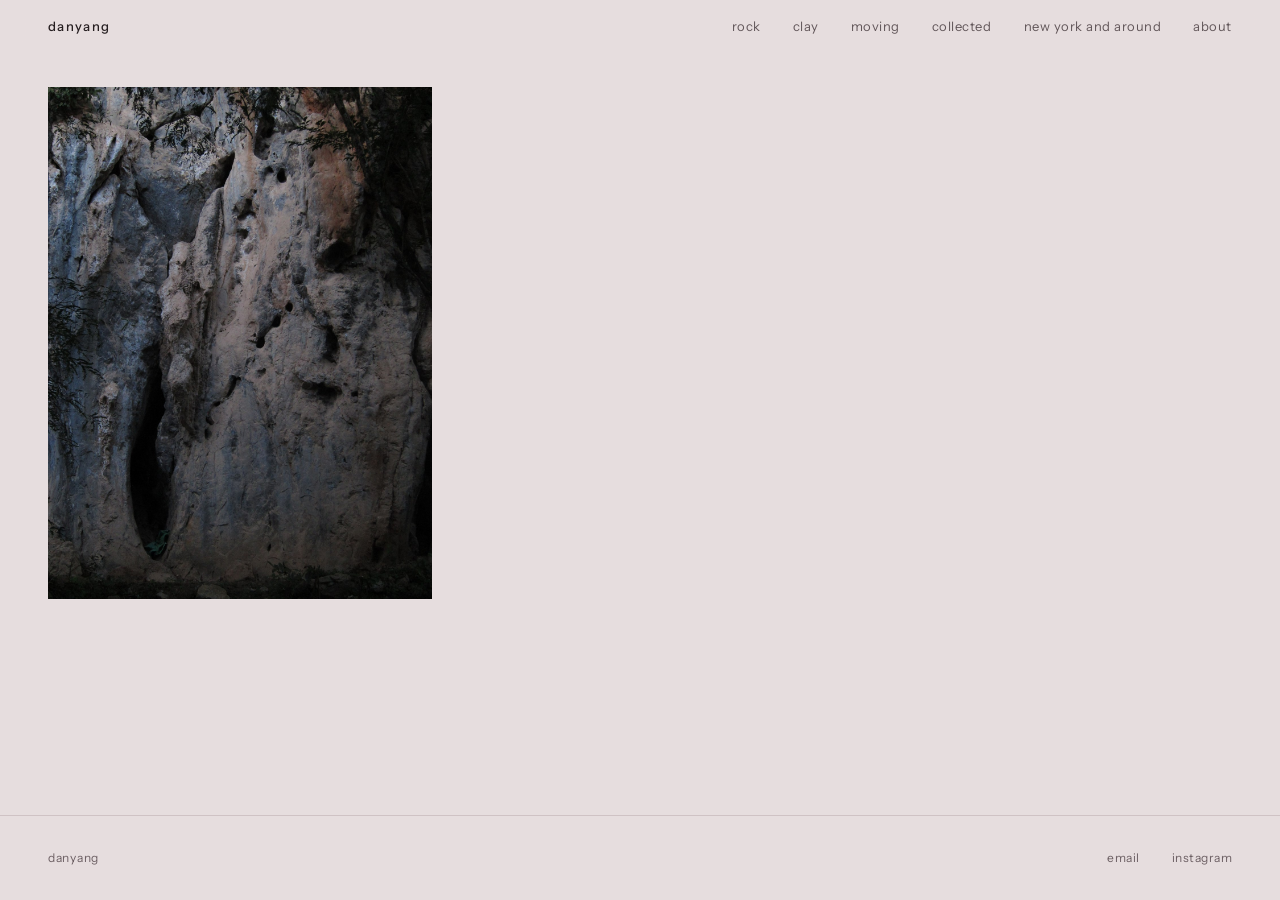
==== commit 929664aa: "Replace homepage carousel with static rock photograph" ====
--- a/index.html
+++ b/index.html
@@ -9,8 +9,7 @@
   <link rel="preconnect" href="https://fonts.googleapis.com">
   <link rel="preconnect" href="https://fonts.gstatic.com" crossorigin>
   <link href="https://fonts.googleapis.com/css2?family=Instrument+Sans:ital,wght@0,400;0,500;1,400&family=Newsreader:ital,wght@0,400;0,500;1,400&display=swap" rel="stylesheet">
-  <link rel="stylesheet" href="/css/style.css?v=30">
-  <script src="/js/home-carousels.js?v=8" defer></script>
+  <link rel="stylesheet" href="/css/style.css?v=33">
 </head>
 <body>
 
@@ -29,12 +28,11 @@
   </header>
 
   <main id="main">
-    <section class="home-carousel-layout" aria-label="Image archive ordered by color and light">
-      <section class="home-carousel home-carousel--vertical" aria-label="Portrait images, from light to dark">
-        <div class="home-carousel-viewport" data-carousel="portrait" aria-busy="true">
-          <div class="home-carousel-track home-carousel-track--vertical"></div>
-        </div>
-      </section>
+    <section class="home-feature-layout" aria-label="Featured photography">
+      <a class="home-feature" href="/rock/rock-temporarily/" aria-label="View rock">
+        <img src="/assets/images/photography/xishuangbanna-vertical.jpg" alt="Rock formation in Xishuangbanna" width="1350" height="1800" loading="eager" fetchpriority="high">
+        <span>rock</span>
+      </a>
     </section>
 
   </main>
--- a/css/style.css
+++ b/css/style.css
@@ -302,80 +302,26 @@
    7. HOMEPAGE
    ============================================================ */
 
-.home-carousel-layout {
+.home-feature-layout {
   padding: var(--space-md) var(--gutter) var(--space-section);
 }
 
-.home-carousel--vertical {
-  width: min(30vw, 390px);
-  height: 68vh;
-  min-height: 460px;
-  min-width: 0;
-}
-
-.home-carousel-viewport {
-  width: 100%;
-  height: 100%;
-  overflow: hidden;
-  opacity: 0;
-  transition: opacity 0.4s ease;
-}
-
-.home-carousel-viewport.is-ready {
-  opacity: 1;
-}
-
-.home-carousel--vertical .home-carousel-viewport {
-  -webkit-mask-image: linear-gradient(to bottom, transparent, #000 6%, #000 94%, transparent);
-  mask-image: linear-gradient(to bottom, transparent, #000 6%, #000 94%, transparent);
-}
-
-.home-carousel-track {
-  display: flex;
-  width: max-content;
-  height: max-content;
-  will-change: transform;
-}
-
-.home-carousel-track--vertical {
-  flex-direction: column;
-  width: 100%;
-  animation: home-carousel-up var(--carousel-duration, 30s) linear infinite;
-}
-
-.home-carousel-sequence {
-  display: flex;
-  flex: none;
-  gap: var(--space-md);
-}
-
-.home-carousel-track--vertical .home-carousel-sequence {
-  flex-direction: column;
-  width: 100%;
-  padding-bottom: var(--space-md);
-}
-
-.home-carousel-item {
+.home-feature {
   position: relative;
   display: block;
-  flex: none;
+  width: min(30vw, 390px);
+  aspect-ratio: 3 / 4;
   overflow: hidden;
   background: var(--border);
 }
 
-.home-carousel--vertical .home-carousel-item {
-  width: 100%;
-  aspect-ratio: 3 / 4;
-}
-
-.home-carousel-item img {
+.home-feature img {
   width: 100%;
   height: 100%;
   object-fit: cover;
-  transition: transform 0.6s ease;
-}
-
-.home-carousel-item span {
+}
+
+.home-feature span {
   position: absolute;
   left: 0.5rem;
   bottom: 0.5rem;
@@ -390,25 +336,13 @@
 }
 
 @media (hover: hover) {
-  .home-carousel-item:hover img {
-    transform: scale(1.015);
-  }
-
-  .home-carousel-item:hover span {
+  .home-feature:hover span {
     opacity: 1;
   }
-
-  .home-carousel-viewport:hover .home-carousel-track {
-    animation-play-state: paused;
-  }
-}
-
-.home-carousel-viewport:focus-within .home-carousel-track {
-  animation-play-state: paused;
-}
-
-@keyframes home-carousel-up {
-  to { transform: translateY(-50%); }
+}
+
+.home-feature:focus-visible span {
+  opacity: 1;
 }
 
 /* ============================================================
@@ -1183,14 +1117,12 @@
   }
 
   /* Homepage */
-  .home-carousel-layout {
+  .home-feature-layout {
     padding-top: var(--space-sm);
   }
 
-  .home-carousel--vertical {
+  .home-feature {
     width: min(76vw, 360px);
-    height: 62vh;
-    min-height: 430px;
   }
 
   /* Gallery */
@@ -1329,22 +1261,6 @@
     scroll-behavior: auto !important;
   }
 
-  .home-carousel-viewport {
-    overflow: auto;
-    -webkit-mask-image: none;
-    mask-image: none;
-    scrollbar-width: thin;
-  }
-
-  .home-carousel-track {
-    animation: none !important;
-    transform: none !important;
-  }
-
-  .home-carousel-sequence[aria-hidden="true"] {
-    display: none;
-  }
-
   .clay-trace {
     display: none;
   }
